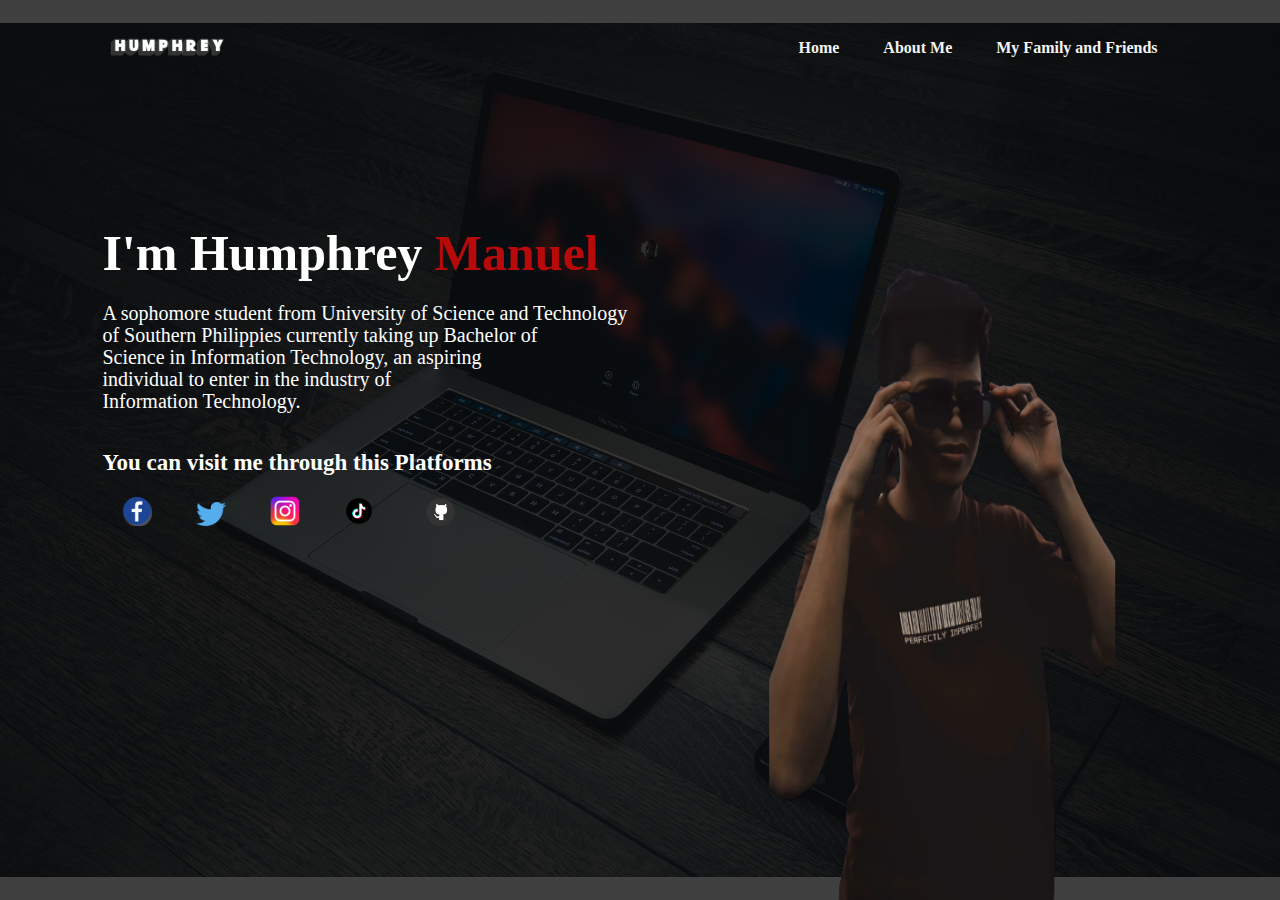
==== index.html @ 309f4d1e "Add files via upload" ====
<!DOCTYPE html>
<html lang="en">
  <head>
    <meta charset="UTF-8" />
    <meta http-equiv="X-UA-Compatible" content="IE=edge" />
    <meta name="viewport" content="width=device-width, initial-scale=1.0" />
    <title>My Profile</title>
    <link rel="stylesheet" href="style.css" />
  </head>
  <body>
    <div class="Nav">
      <nav>
        <img src="Images/logo3.png" class="logo" />
        <ul>
          <li><a href="index.html">Home</a></li>
          <li><a href="about.html">About Me</a></li>
          <li><a href="myfam.html">My Family and Friends</a></li>
        </ul>
      </nav>
      <div class="details">
        <h1>I'm Humphrey <span>Manuel</span></h1>
        <p>
          A sophomore student from University of Science and Technology<br />
          of Southern Philippies currently taking up Bachelor of <br />
          Science in Information Technology, an aspiring <br />
          individual to enter in the industry of <br>
          Information Technology.
        </p>
        <br>
        <h2>
          You can visit me through this Platforms
        </h2>
        <div class="icons">
        <a href="https://web.facebook.com/deadpoolxsis1" target="_blank"><img src="Images/fb.png" width="30px"></a>
        <a href="https://twitter.com/AceIceKrem" target="_blank"><img src="Images/twitter.png" width="30px"></a>
        <a href="https://www.instagram.com/deadpoolxsis1/" target="_blank"><img src="Images/insta.png" width="30px"></a>
        <a href="https://www.tiktok.com/@aiceicecream_" target="_blank"><img src="Images/tiktok.png" width="30px"></a>
        <a href="https://github.com/AiceIceCream" target="_blank"><img src="Images/github.png" width="45px"></a>
        </div>
      </div>
      <div class="Images">
        <img src="Images/bg3.png" class="bg" />
        <img id="ako" src="Images/Ako.png" class="me" />
      </div>
    </div>
  </body>
</html>
---- style.css ----
*{
    margin: 0;
    padding: 0;
    font-family: serif;
}

.Nav{
    width: 100%;
    height: 100vh;
    background-image: linear-gradient(rgba(0,0,0,0.75), rgba(0,0,0,0.75)), url(Images/bg5.jpg);
    background-position: center;
    background-size: 100%;
    background-repeat: no-repeat;
}

.logo{
    width: 12%;
}

nav {
    display: flex;
    width: 84%;
    margin: auto;
    padding: 20px 0;
    align-items: center;
    justify-content: space-between;
}

nav ul li{
    display: inline-block;
    list-style: none;
    margin: 10px 20px;
}

nav ul li a{
    text-decoration: none;
    color: #f3f3f3;
    font-weight: bold;

}

nav ul li a:hover{
    color: rgb(184, 10, 10);
}

.details{
    margin-left: 8%;
    margin-top: 10%;
}

.details h1{
    font-family: serif;
    font-size: 50px;
    color: #ffffff;
    margin-bottom: 20px;
}

.details h2{
    font-family: serif;
    font-size: 23px;
    color: #ffffff;
    margin-bottom: 10px;
    margin-top: 20px;
}

.details p{
    font-size: 20px;
    font-family: serif;
    color: #ffffff;
    line-height: 22px;
    text-align: justify;
}

.details span{
    color: rgb(184, 10, 10);
}

.icons a{
    display: inline-block;
    justify-content: space-between;
    margin: 10px 20px;
    
}

.icons a:hover{
    opacity: 50%;
}

#ako{
    width: 60%;
    height: 110%;
}

.Images{
    width: 45%;
    height: 80%;
    position: absolute;
    bottom: 0;
    right: 50px;
}


.Images img{
    height: 90%;
    position: absolute;
    left: 50%;
    bottom: 0;
    transform: translateX(-50%);
    right: 50%;
    transition: left 1s;
}

.Images .bg{
    visibility: hidden;
}

.Images:hover .bg{
    visibility: visible;
}

.Images:hover .me{
    left: 45%;
}
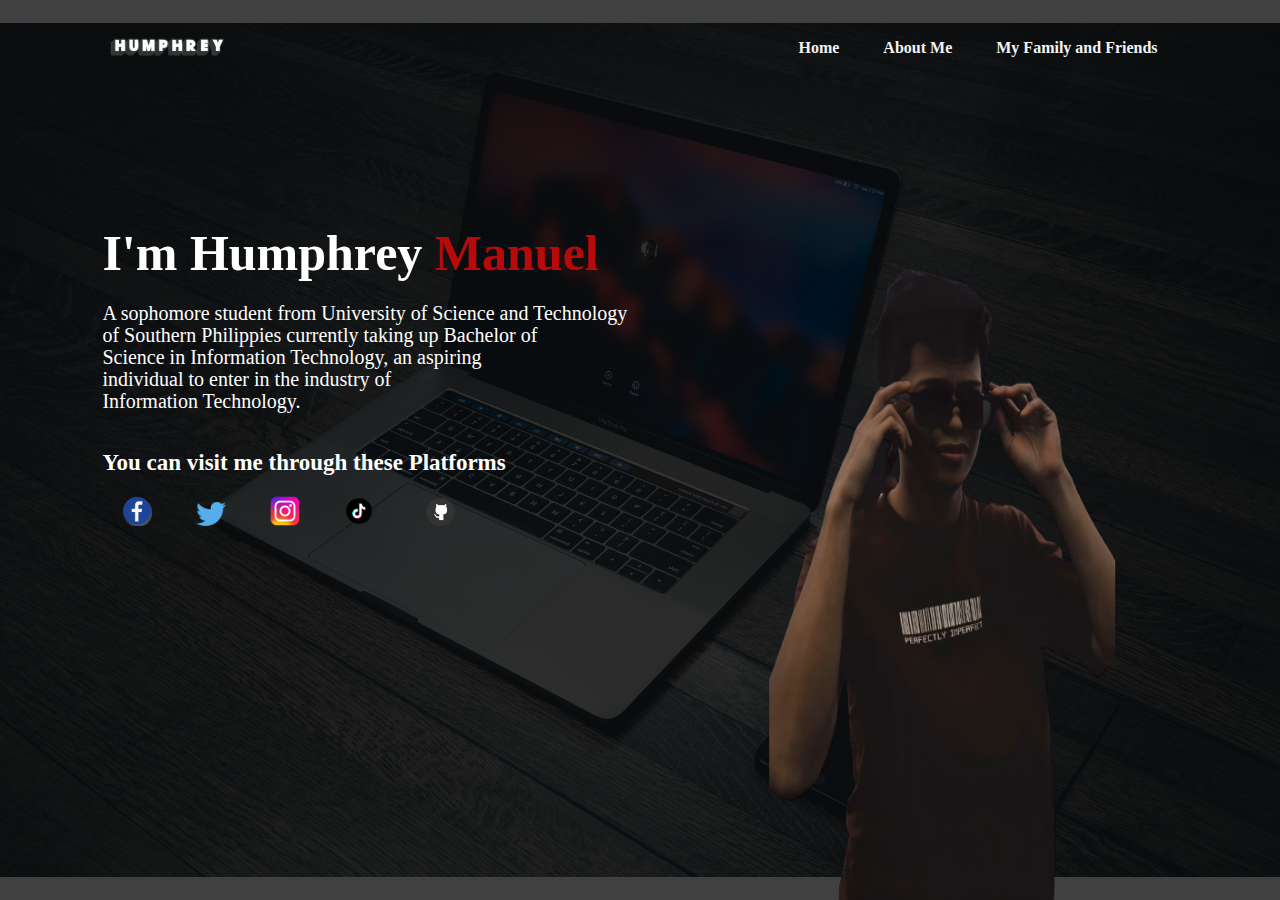
==== commit 5049c227: "Update index.html" ====
--- a/index.html
+++ b/index.html
@@ -28,7 +28,7 @@
         </p>
         <br>
         <h2>
-          You can visit me through this Platforms
+          You can visit me through these Platforms
         </h2>
         <div class="icons">
         <a href="https://web.facebook.com/deadpoolxsis1" target="_blank"><img src="Images/fb.png" width="30px"></a>
